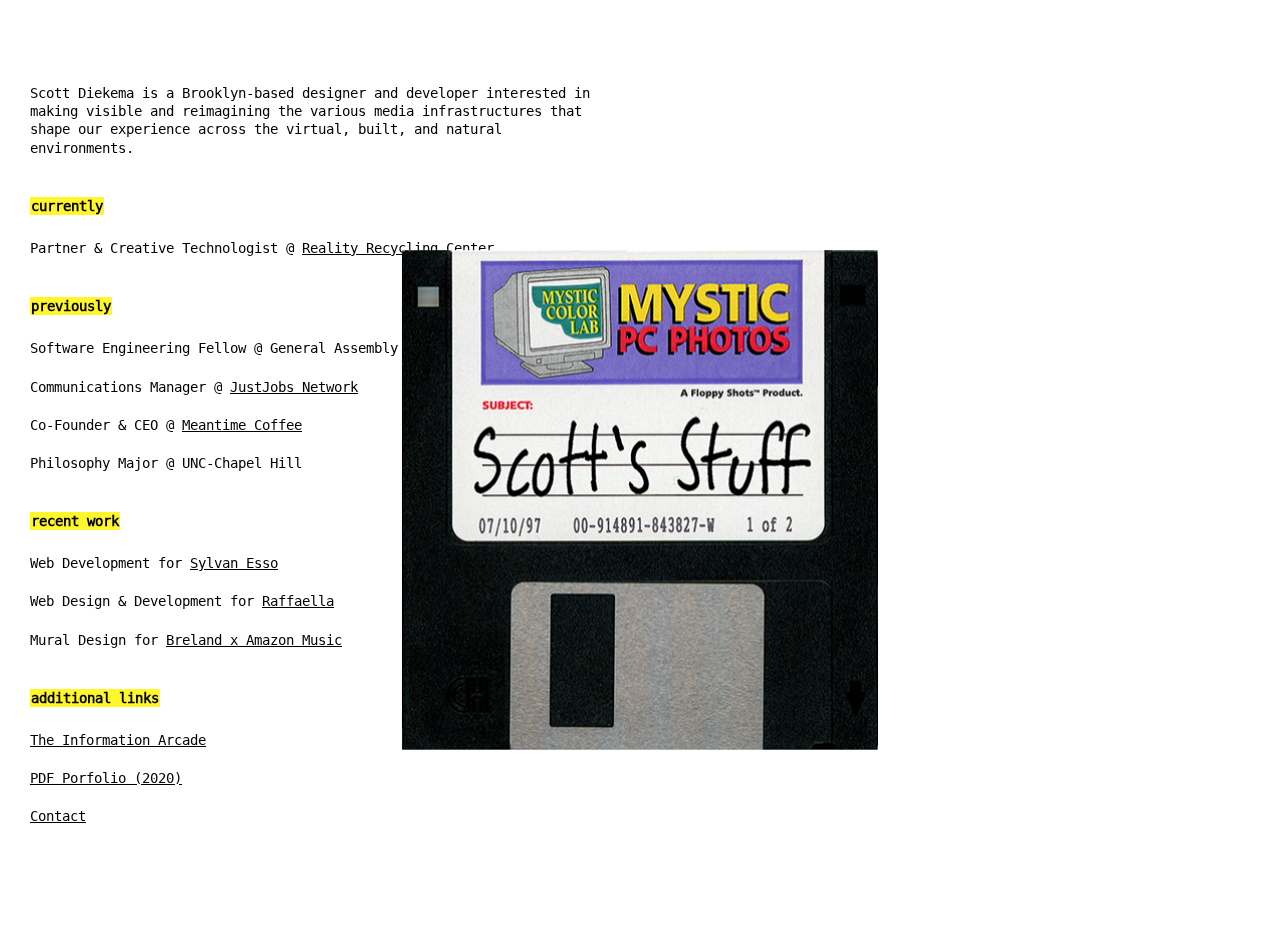
==== index.html @ 45ed8e1a "add recent work" ====
<!doctype html>
<html lang="en">

<head>
  <meta charset="utf-8">
  <meta name="viewport" content="width=device-width, initial-scale=1">
  <title>Scott Diekema</title>
  <meta name="description"
    content="Scott Diekema is a Brooklyn-based designer, developer, and media theorist interested in making visible and reimagining the various media infrastructures that shape our experience across the virtual, built, and natural environments.">
  <link rel="icon" href="img/globe.png">
  <link rel="apple-touch-icon" href="img/globe.png">
  <link rel="stylesheet" href="style.css">
</head>

<body>
  <script src="rotate.js"></script>
  <section class="bio">
    <img src="img/globe.png" class="portrait" alt="Earth">
    <p class="text">
      Scott Diekema is a Brooklyn-based designer and developer interested in making visible and reimagining the various
      media infrastructures that shape our experience across the virtual, built, and natural environments.
    </p>
    <h2 class="header">currently</h2>
    <ul class="list">
      <li class="titles">Partner & Creative Technologist @ <a href="https://www.realityrecycling.center" target="blank"
          class="link">Reality
          Recycling Center</a></li>
    </ul>
    <h2 class="header">previously</h2>
    <ul class="list">
      <li class="titles">Software Engineering Fellow @ General Assembly</li>
      <li class="titles">Communications Manager @ <a href="https://www.justjobsnetwork.org" target="blank"
          class="link">JustJobs Network</a></li>
      <li class="titles">Co-Founder & CEO @ <a href="https://www.meantimecoffee.com" class="link"
          target="blank">Meantime Coffee</a></li>
      <li class="titles">Philosophy Major @ UNC-Chapel Hill</li>
    </ul>
    <h2 class="header">recent work</h2>
    <ul class="list">
      <li class="titles">Web Development for <a href="https://www.sylvanesso.com/" target="blank" class="link">Sylvan
          Esso</a></li>
      <li class="titles">Web Design & Development for <a href="https://raff.world/" target="blank"
          class="link">Raffaella</a></li>
      <li class="titles">Mural Design for <a
          href="https://www.instagram.com/p/CbNiCWpLT5g/https://www.instagram.com/p/CbNiCWpLT5g/" target="blank"
          class="link">Breland x Amazon Music</a></li>
    </ul>
    <h2 class="header">additional links</h2>
    <ul class="list">
      <li class="titles"><a href="https://informationarcade.com/" class="link" target="blank">The Information Arcade</a>
      </li>
      <li class="titles"><a href="https://issuu.com/scottdiekema/docs/scott_diekema_portfolio" class="link"
          target="blank">PDF Porfolio (2020)</a></li>
      <li class="titles"><a href="mailto:scott@scottdiekema.net" class="link" target="blank">Contact</a></li>
    </ul>
  </section>
  <div class="floppy">
    <div class="disk disk-cover"></div>
    <div class="disk disk-left"></div>
    <div class="disk disk-back"></div>
    <div class="disk disk-top"></div>
    <div class="disk disk-right"></div>
    <div class="disk disk-bottom"></div>
  </div>
</body>

</html>
---- style.css ----
@font-face {
    font-family: 'Vera-Mono';
    src: url(fonts/VeraMono.ttf);
}


body {
    background-color: #000000;
    font-family: Vera-Mono;
    color: #75f94c;
    perspective: 1500px;
    height: 100vh;
    line-height: 1.3;
    padding: 0;
    margin: 0;
}

.bio:hover ~ .floppy {
    display: none;
}

.portrait {
    max-width: 165px;
    display: block;
    margin: 0 auto;
    padding: 20px;
}

.bio {
    padding: 10px 0px;
    font-size: 14px;
    max-width: 600px;
    display: block;
    margin: 0 auto;
}

.bio:hover ~ .floppy {
    display: none;
}

.text {
    padding: 10px;
}

.header {
    font-size: 14px;
    color: black;
    background-color: #75f94c;
    padding-left: 10px;
}

.list {
    padding: 0;
    list-style-type: none;
}

.titles {
    padding: 10px;
}

.link {
    color: #75f94c;
}



div.floppy {
    position: absolute;
    top:  50%;
    left: 50%;
    animation: fadeIn 3s;
    transform-style: preserve-3d;
    backface-visibility: hidden;
}


div.disk {
    position: absolute;
    top: 0;
    left: 0;
    background-size: cover;
}

div.disk-cover {
    width: 474px;
    height: 497px;
    background-image: url(img/floppyfrontnew.jpg);
    transform: translateX(-50%) translateY(-50%) translateZ(6.5px);
}

div.disk-back {
    width: 474px;
    height: 497px;
    background-image: url(img/floppybacknew.jpg);
    transform: translateX(-50%) translateY(-50%) rotateY(180deg) translateZ(6.5px);
}

div.disk-right {
    width: 13px;
    height: 497px;
    background-image: url(img/floppyrightnew.jpg);
    transform: translateX(-50%) translateY(-50%) rotateY(90deg) translateZ(237px);
}

div.disk-left {
    width: 13px;
    height: 497px;
    background-image: url(img/floppyleftnew.jpg);
    transform: translateX(-50%) translateY(-50%) rotateY(-90deg) translateZ(237px);
}

div.disk-top {
    width: 474px;
    height: 13px;
    background-image: url(img/floppytopv4.jpg);
    transform: translateX(-50%) translateY(-50%) rotateX(90deg) translateZ(248.5px);
}

div.disk-bottom {
    width: 474px;
    height: 13px;
    background-image: url(img/floppybottomv3.jpg);
    transform: translateX(-50%) translateY(-50%) rotateX(-90deg) translateZ(248.5px);
}


@media (max-width:900px) {
 
    div.floppy {
        display: none;
    }
  
}

@media (min-width:900px) {

    body {
        background-color: white;
        color: black;
    }
    
    .portrait {
        display: none;
    }

    .text {
        margin-block-end: 30px;
    }

    .titles:last-child {
        margin-block-end: 30px;
    }
    
    .bio {
        color: black;
        margin-top: 50px;
        margin-left: 20px;
    }

    .link {
        color: black;
    }    

    .header {
        background-color: #fff62b;
        display: inline;
        margin: 50px 0px 0px 10px;
        padding: 1px 1px;
    }

}
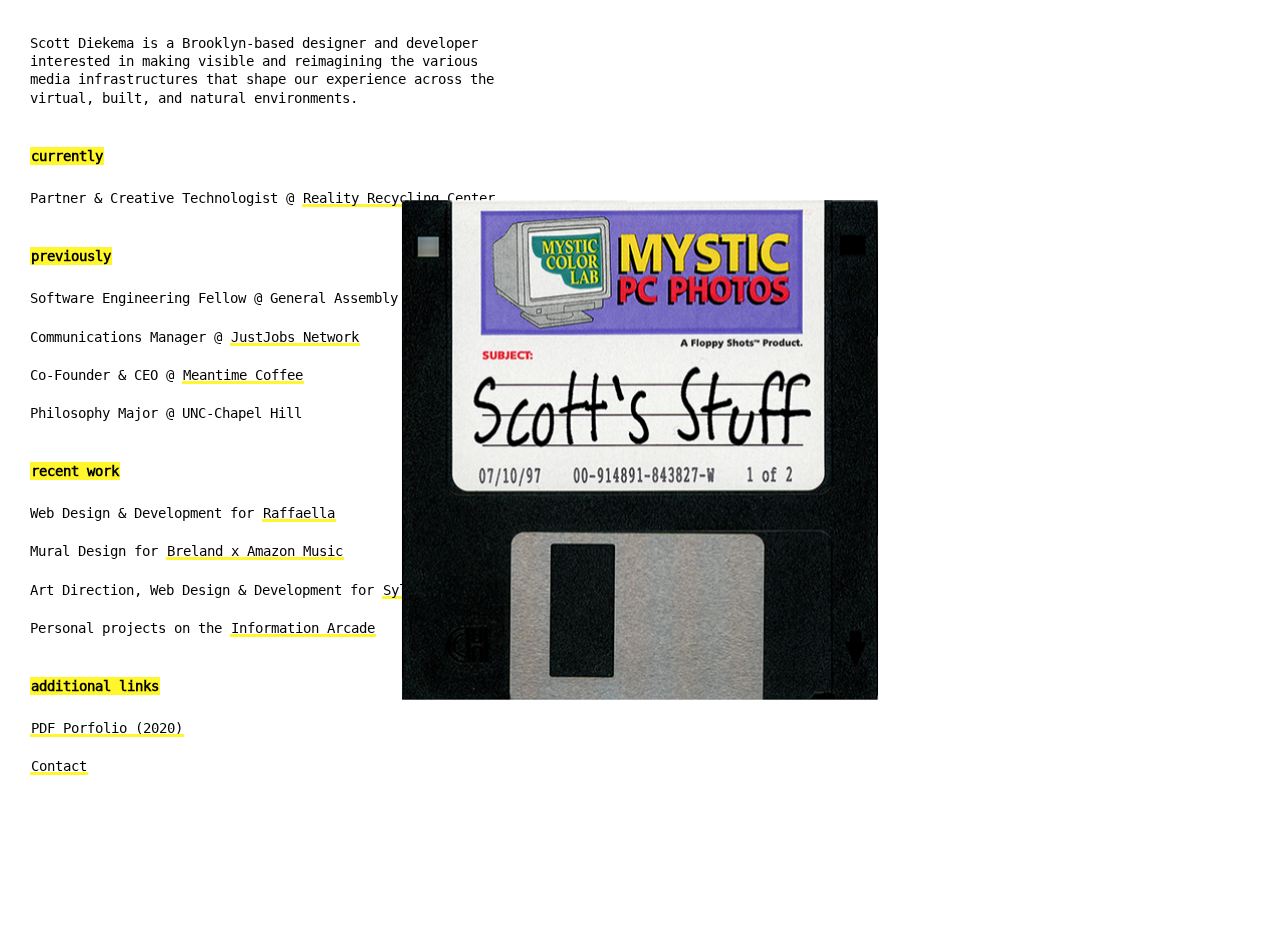
==== commit 8891d01e: "add image hovers" ====
--- a/index.html
+++ b/index.html
@@ -17,42 +17,73 @@
   <section class="bio">
     <img src="img/globe.png" class="portrait" alt="Earth">
     <p class="text">
-      Scott Diekema is a Brooklyn-based designer and developer interested in making visible and reimagining the various
+      Scott Diekema is a Brooklyn-based designer and developer interested in making visible and reimagining the
+      various
       media infrastructures that shape our experience across the virtual, built, and natural environments.
     </p>
     <h2 class="header">currently</h2>
     <ul class="list">
       <li class="titles">Partner & Creative Technologist @ <a href="https://www.realityrecycling.center" target="blank"
-          class="link">Reality
+          class="link" id="rrc">Reality
           Recycling Center</a></li>
     </ul>
     <h2 class="header">previously</h2>
     <ul class="list">
       <li class="titles">Software Engineering Fellow @ General Assembly</li>
-      <li class="titles">Communications Manager @ <a href="https://www.justjobsnetwork.org" target="blank"
-          class="link">JustJobs Network</a></li>
-      <li class="titles">Co-Founder & CEO @ <a href="https://www.meantimecoffee.com" class="link"
-          target="blank">Meantime Coffee</a></li>
+      <li class="titles">Communications Manager @ <a href="https://www.justjobsnetwork.org" target="blank" class="link"
+          id="jjn">JustJobs Network</a></li>
+      <li class="titles">Co-Founder & CEO @ <a href="https://www.meantimecoffee.com" class="link" target="blank"
+          id="mt">Meantime Coffee</a></li>
       <li class="titles">Philosophy Major @ UNC-Chapel Hill</li>
     </ul>
     <h2 class="header">recent work</h2>
     <ul class="list">
-      <li class="titles">Web Development for <a href="https://www.sylvanesso.com/" target="blank" class="link">Sylvan
+      <li class="titles">Web Design & Development for <a href="https://raff.world/" target="blank" class="link"
+          id="raff">Raffaella</a></li>
+      <li class="titles">Mural Design for <a href="https://www.instagram.com/p/Cbam2JoLOjf/" target="blank" class="link"
+          id="am">Breland x Amazon Music</a></li>
+      <li class="titles">Art Direction, Web Design & Development for <a href="https://www.sylvanesso.com/"
+          target="blank" class="link" id="se">Sylvan
           Esso</a></li>
-      <li class="titles">Web Design & Development for <a href="https://raff.world/" target="blank"
-          class="link">Raffaella</a></li>
-      <li class="titles">Mural Design for <a
-          href="https://www.instagram.com/p/CbNiCWpLT5g/https://www.instagram.com/p/CbNiCWpLT5g/" target="blank"
-          class="link">Breland x Amazon Music</a></li>
+      <li class="titles">Personal projects on the <a href="https://informationarcade.com/" class="link" target="blank"
+          id="ia">
+          Information
+          Arcade</a>
+      </li>
     </ul>
     <h2 class="header">additional links</h2>
     <ul class="list">
-      <li class="titles"><a href="https://informationarcade.com/" class="link" target="blank">The Information Arcade</a>
-      </li>
       <li class="titles"><a href="https://issuu.com/scottdiekema/docs/scott_diekema_portfolio" class="link"
-          target="blank">PDF Porfolio (2020)</a></li>
+          target="blank" id="pdf">PDF Porfolio (2020)</a></li>
       <li class="titles"><a href="mailto:scott@scottdiekema.net" class="link" target="blank">Contact</a></li>
     </ul>
+    <ul class="social-icons">
+      <a href="https://www.instagram.com/scottdiekema/">
+        <div class="icon-container">
+          <img src="img/instagram.png" class="icon">
+        </div>
+      </a>
+      <a href="https://github.com/officecowboy">
+        <div class="icon-container">
+          <img src="img/github.png" class="icon">
+        </div>
+      </a>
+      <a href="https://www.linkedin.com/in/scottdiekema">
+        <div class="icon-container">
+          <img src="img/linkedin512.png" class="icon">
+        </div>
+      </a>
+    </ul>
+  </section>
+  <section class="preview">
+    <img src="img/raff_interface.png" class="hover-img" id="raff-img" alt="Raffaella Site Preview">
+    <img src="img/rrc_cloud.png" class="hover-img" id="rrc-img" alt="RRC Site Preview">
+    <img src="img/pdf_portfolio.png" class="hover-img" id="pdf-img" alt="PDF Portfolio Preview">
+    <img src="img/JJN_infographic.png" class="hover-img" id="jjn-img" alt="Global Jobs Discourse">
+    <img src="img/innovatecarolina_edit-4.jpg" class="hover-img" id="mt-img" alt="The Meantime Coffee Co.">
+    <img src="img/breland.jpg" class="hover-img" id="am-img" alt="Breland x Amazon Music Mural">
+    <img src="img/se_poster.jpg" class="hover-img" id="se-img" alt="Sylvan Esso Tour Poster">
+    <img src="img/IA_MACos9_mockup.png" class="hover-img" id="ia-img" alt="Sylvan Esso Tour Poster">
   </section>
   <div class="floppy">
     <div class="disk disk-cover"></div>
@@ -62,6 +93,7 @@
     <div class="disk disk-right"></div>
     <div class="disk disk-bottom"></div>
   </div>
+  <script src="hover.js"></script>
 </body>
 
 </html>--- a/style.css
+++ b/style.css
@@ -1,173 +1,256 @@
 @font-face {
-    font-family: 'Vera-Mono';
-    src: url(fonts/VeraMono.ttf);
-}
-
+  font-family: 'Vera-Mono';
+  src: url(fonts/VeraMono.ttf);
+}
+
+html {
+  max-height: 1000px;
+}
 
 body {
-    background-color: #000000;
-    font-family: Vera-Mono;
-    color: #75f94c;
-    perspective: 1500px;
+  background-color: #000000;
+  font-family: Vera-Mono;
+  color: #75f94c;
+  perspective: 1500px;
+  height: 100vh;
+  line-height: 1.3;
+  padding: 0;
+  margin: 0;
+}
+
+.bio:hover~.floppy {
+  display: none;
+}
+
+.portrait {
+  max-width: 165px;
+  display: block;
+  margin: 0 auto;
+  padding: 20px;
+}
+
+.bio {
+  padding: 10px 0px;
+  font-size: 14px;
+  max-width: 600px;
+  display: block;
+  margin: 0 auto;
+}
+
+.text {
+  padding: 10px;
+  max-width: 500px;
+}
+
+.header {
+  font-size: 14px;
+  color: black;
+  background-color: #75f94c;
+  padding-left: 10px;
+}
+
+.list {
+  padding: 0;
+  list-style-type: none;
+}
+
+.titles {
+  padding: 10px;
+}
+
+.link {
+  color: #75f94c;
+}
+
+.preview {
+  display: none;
+}
+
+.social-icons {
+  display: none;
+}
+
+div.floppy {
+  position: absolute;
+  top: 50%;
+  left: 50%;
+  animation: fadeIn 3s;
+  transform-style: preserve-3d;
+  backface-visibility: hidden;
+}
+
+
+div.disk {
+  position: absolute;
+  top: 0;
+  left: 0;
+  background-size: cover;
+}
+
+div.disk-cover {
+  width: 474px;
+  height: 497px;
+  background-image: url(img/floppyfrontnew.jpg);
+  transform: translateX(-50%) translateY(-50%) translateZ(6.5px);
+}
+
+div.disk-back {
+  width: 474px;
+  height: 497px;
+  background-image: url(img/floppybacknew.jpg);
+  transform: translateX(-50%) translateY(-50%) rotateY(180deg) translateZ(6.5px);
+}
+
+div.disk-right {
+  width: 13px;
+  height: 497px;
+  background-image: url(img/floppyrightnew.jpg);
+  transform: translateX(-50%) translateY(-50%) rotateY(90deg) translateZ(237px);
+}
+
+div.disk-left {
+  width: 13px;
+  height: 497px;
+  background-image: url(img/floppyleftnew.jpg);
+  transform: translateX(-50%) translateY(-50%) rotateY(-90deg) translateZ(237px);
+}
+
+div.disk-top {
+  width: 474px;
+  height: 13px;
+  background-image: url(img/floppytopv4.jpg);
+  transform: translateX(-50%) translateY(-50%) rotateX(90deg) translateZ(248.5px);
+}
+
+div.disk-bottom {
+  width: 474px;
+  height: 13px;
+  background-image: url(img/floppybottomv3.jpg);
+  transform: translateX(-50%) translateY(-50%) rotateX(-90deg) translateZ(248.5px);
+}
+
+
+@media (max-width:900px) {
+
+  div.floppy {
+    display: none;
+  }
+
+}
+
+@media (min-width:900px) {
+
+  body {
+    background-color: white;
+    color: black;
+  }
+
+  .bio {
+    height: 100%;
+    overflow-y: scroll;
+  }
+
+  .portrait {
+    display: none;
+  }
+
+  .content {
+    display: flex;
+    flex-direction: row;
+  }
+
+  .preview {
+    width: 50%;
     height: 100vh;
-    line-height: 1.3;
-    padding: 0;
-    margin: 0;
-}
-
-.bio:hover ~ .floppy {
-    display: none;
-}
-
-.portrait {
-    max-width: 165px;
-    display: block;
-    margin: 0 auto;
-    padding: 20px;
-}
-
-.bio {
-    padding: 10px 0px;
-    font-size: 14px;
-    max-width: 600px;
-    display: block;
-    margin: 0 auto;
-}
-
-.bio:hover ~ .floppy {
-    display: none;
-}
-
-.text {
-    padding: 10px;
-}
-
-.header {
-    font-size: 14px;
-    color: black;
-    background-color: #75f94c;
-    padding-left: 10px;
-}
-
-.list {
-    padding: 0;
-    list-style-type: none;
-}
-
-.titles {
-    padding: 10px;
-}
-
-.link {
-    color: #75f94c;
-}
-
-
-
-div.floppy {
-    position: absolute;
-    top:  50%;
-    left: 50%;
-    animation: fadeIn 3s;
-    transform-style: preserve-3d;
-    backface-visibility: hidden;
-}
-
-
-div.disk {
-    position: absolute;
-    top: 0;
-    left: 0;
-    background-size: cover;
-}
-
-div.disk-cover {
-    width: 474px;
-    height: 497px;
-    background-image: url(img/floppyfrontnew.jpg);
-    transform: translateX(-50%) translateY(-50%) translateZ(6.5px);
-}
-
-div.disk-back {
-    width: 474px;
-    height: 497px;
-    background-image: url(img/floppybacknew.jpg);
-    transform: translateX(-50%) translateY(-50%) rotateY(180deg) translateZ(6.5px);
-}
-
-div.disk-right {
-    width: 13px;
-    height: 497px;
-    background-image: url(img/floppyrightnew.jpg);
-    transform: translateX(-50%) translateY(-50%) rotateY(90deg) translateZ(237px);
-}
-
-div.disk-left {
-    width: 13px;
-    height: 497px;
-    background-image: url(img/floppyleftnew.jpg);
-    transform: translateX(-50%) translateY(-50%) rotateY(-90deg) translateZ(237px);
-}
-
-div.disk-top {
-    width: 474px;
-    height: 13px;
-    background-image: url(img/floppytopv4.jpg);
-    transform: translateX(-50%) translateY(-50%) rotateX(90deg) translateZ(248.5px);
-}
-
-div.disk-bottom {
-    width: 474px;
-    height: 13px;
-    background-image: url(img/floppybottomv3.jpg);
-    transform: translateX(-50%) translateY(-50%) rotateX(-90deg) translateZ(248.5px);
-}
-
-
-@media (max-width:900px) {
- 
-    div.floppy {
-        display: none;
+    display: flex;
+    align-items: center;
+    float: right;
+  }
+
+  .hover-img {
+    max-width: 90%;
+    max-height: 90%;
+    height: auto;
+    display: none;
+    animation: fade 0.3s;
+    transition: ease-in-out;
+  }
+
+  .text {
+    margin-block-end: 30px;
+  }
+
+  .titles:last-child {
+    margin-block-end: 30px;
+  }
+
+  .bio {
+    color: black;
+    margin-top: 0px;
+    margin-left: 20px;
+    padding-right: 20px;
+    max-width: 40%;
+    display: inline-block;
+  }
+
+  .link {
+    padding: 1px 1px;
+    color: black;
+    text-decoration: none;
+    background-image: linear-gradient(transparent 0%,
+        transparent calc(50% - 0.4ex),
+        #fff62b calc(50% - 0.4ex),
+        #fff62b 100%);
+    background-size: 100% 200%;
+    background-position: 0 0;
+    transition: background-position 0.3s ease-in-out, color 0.3s;
+  }
+
+  .link:hover,
+  .link:active {
+    background-position: 0 100%;
+    color: black;
+  }
+
+  @keyframes fade {
+    from {
+      opacity: 0;
     }
-  
-}
-
-@media (min-width:900px) {
-
-    body {
-        background-color: white;
-        color: black;
+
+    to {
+      opacity: 1;
     }
-    
-    .portrait {
-        display: none;
-    }
-
-    .text {
-        margin-block-end: 30px;
-    }
-
-    .titles:last-child {
-        margin-block-end: 30px;
-    }
-    
-    .bio {
-        color: black;
-        margin-top: 50px;
-        margin-left: 20px;
-    }
-
-    .link {
-        color: black;
-    }    
-
-    .header {
-        background-color: #fff62b;
-        display: inline;
-        margin: 50px 0px 0px 10px;
-        padding: 1px 1px;
-    }
-
-}
-
-   
+  }
+
+  .header {
+    background-color: #fff62b;
+    display: inline;
+    margin: 50px 0px 0px 10px;
+    padding: 1px 1px;
+  }
+
+  .social-icons {
+    display: none;
+    flex-direction: row;
+    justify-content: space-between;
+    width: 120px;
+    padding: 0 0 0 5px;
+  }
+
+  .icon-container {
+    width: 32px;
+    height: 32px;
+    display: flex;
+    justify-content: center;
+    align-items: center;
+  }
+
+  .icon {
+    width: 24px;
+  }
+
+  .icon-container:hover {
+    background: #fff62b;
+  }
+
+}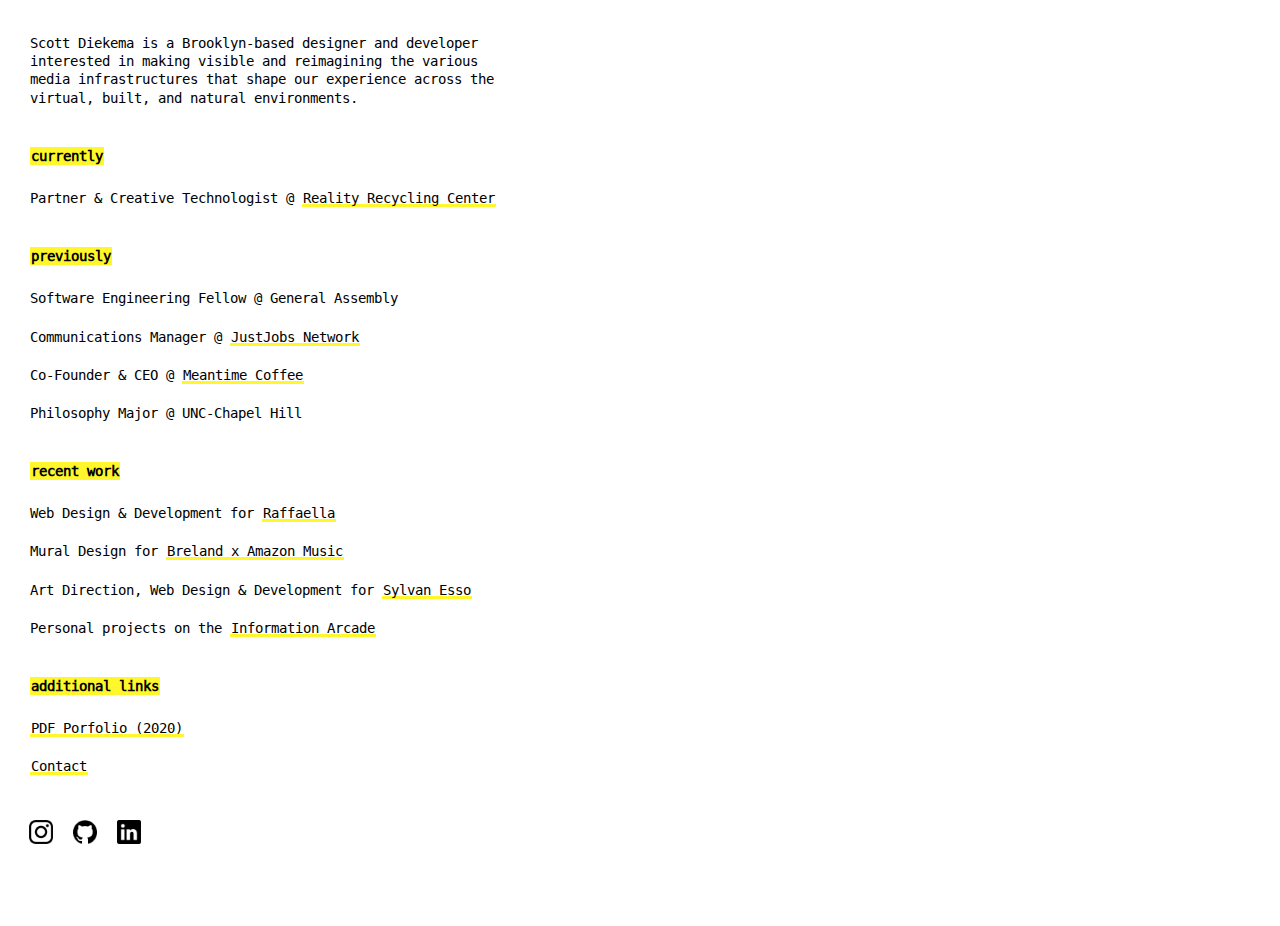
==== commit d12d95a4: "fix Safari floppy glitch" ====
--- a/index.html
+++ b/index.html
@@ -84,15 +84,15 @@
     <img src="img/breland.jpg" class="hover-img" id="am-img" alt="Breland x Amazon Music Mural">
     <img src="img/se_poster.jpg" class="hover-img" id="se-img" alt="Sylvan Esso Tour Poster">
     <img src="img/IA_MACos9_mockup.png" class="hover-img" id="ia-img" alt="Sylvan Esso Tour Poster">
+    <div class="floppy">
+      <div class="disk disk-cover"></div>
+      <div class="disk disk-left"></div>
+      <div class="disk disk-back"></div>
+      <div class="disk disk-top"></div>
+      <div class="disk disk-right"></div>
+      <div class="disk disk-bottom"></div>
+    </div>
   </section>
-  <div class="floppy">
-    <div class="disk disk-cover"></div>
-    <div class="disk disk-left"></div>
-    <div class="disk disk-back"></div>
-    <div class="disk disk-top"></div>
-    <div class="disk disk-right"></div>
-    <div class="disk disk-bottom"></div>
-  </div>
   <script src="hover.js"></script>
 </body>
 
--- a/style.css
+++ b/style.css
@@ -18,9 +18,6 @@
   margin: 0;
 }
 
-.bio:hover~.floppy {
-  display: none;
-}
 
 .portrait {
   max-width: 165px;
@@ -36,6 +33,7 @@
   display: block;
   margin: 0 auto;
 }
+
 
 .text {
   padding: 10px;
@@ -77,6 +75,7 @@
   animation: fadeIn 3s;
   transform-style: preserve-3d;
   backface-visibility: hidden;
+  z-index: -1;
 }
 
 
@@ -85,6 +84,7 @@
   top: 0;
   left: 0;
   background-size: cover;
+  z-index: -1;
 }
 
 div.disk-cover {
@@ -145,11 +145,6 @@
     color: black;
   }
 
-  .bio {
-    height: 100%;
-    overflow-y: scroll;
-  }
-
   .portrait {
     display: none;
   }
@@ -162,6 +157,7 @@
   .preview {
     width: 50%;
     height: 100vh;
+    z-index: 0;
     display: flex;
     align-items: center;
     float: right;
@@ -185,12 +181,16 @@
   }
 
   .bio {
+    height: 100%;
     color: black;
     margin-top: 0px;
-    margin-left: 20px;
+    padding-left: 20px;
     padding-right: 20px;
     max-width: 40%;
     display: inline-block;
+    height: 100%;
+    overflow-y: scroll;
+    z-index: 1;
   }
 
   .link {
@@ -230,7 +230,7 @@
   }
 
   .social-icons {
-    display: none;
+    display: flex;
     flex-direction: row;
     justify-content: space-between;
     width: 120px;
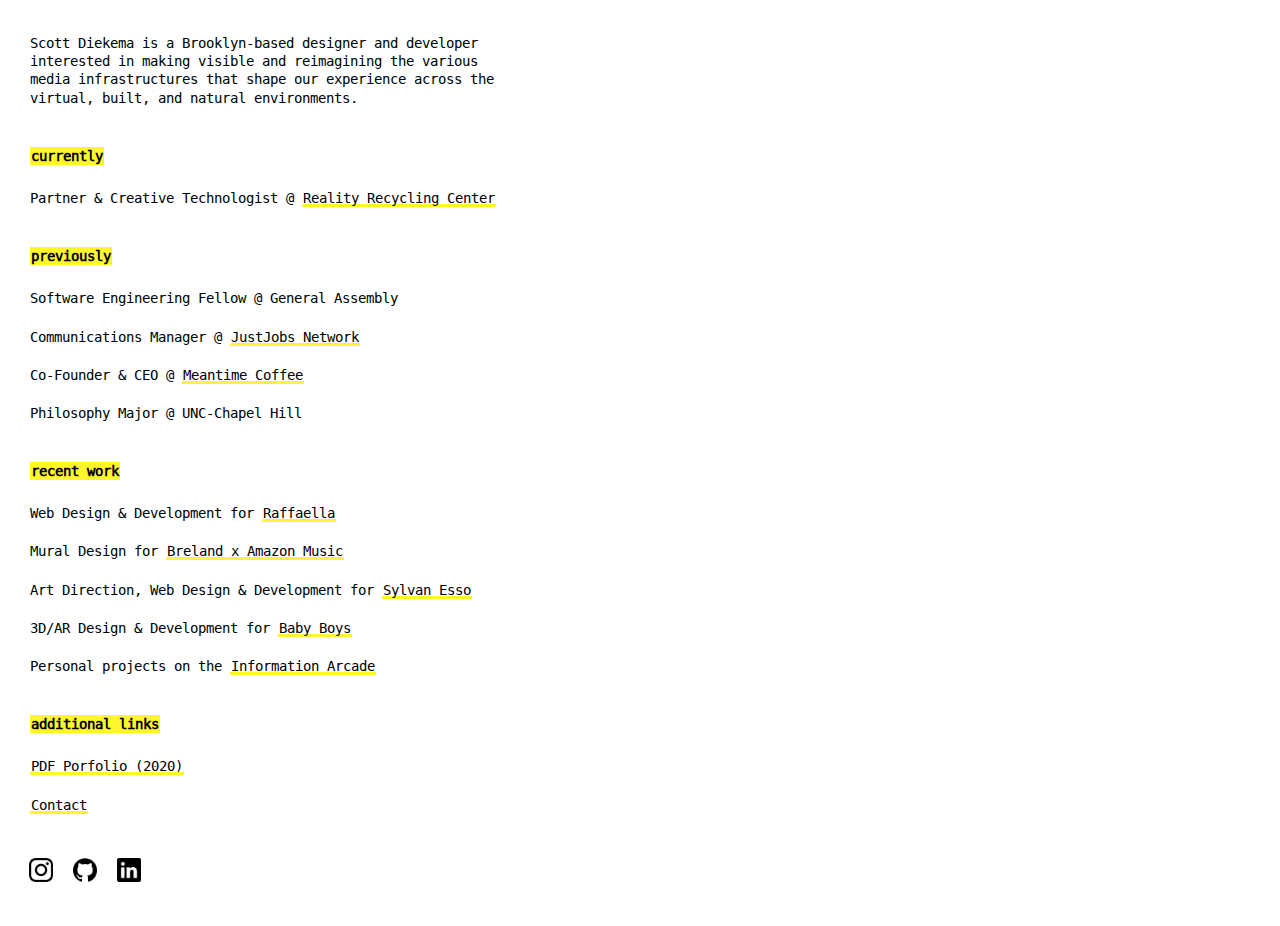
==== commit 2e935fd8: "add video" ====
--- a/index.html
+++ b/index.html
@@ -10,6 +10,8 @@
   <link rel="icon" href="img/globe.png">
   <link rel="apple-touch-icon" href="img/globe.png">
   <link rel="stylesheet" href="style.css">
+  <script src="https://code.jquery.com/jquery-3.4.1.min.js">
+  </script>
 </head>
 
 <body>
@@ -45,6 +47,8 @@
       <li class="titles">Art Direction, Web Design & Development for <a href="https://www.sylvanesso.com/"
           target="blank" class="link" id="se">Sylvan
           Esso</a></li>
+      <li class="titles">3D/AR Design & Development for <a href="https://www.babyboys.sucks/" target="blank"
+          class="link" id="bb">Baby Boys</a></li>
       <li class="titles">Personal projects on the <a href="https://informationarcade.com/" class="link" target="blank"
           id="ia">
           Information
@@ -84,6 +88,10 @@
     <img src="img/breland.jpg" class="hover-img" id="am-img" alt="Breland x Amazon Music Mural">
     <img src="img/se_poster.jpg" class="hover-img" id="se-img" alt="Sylvan Esso Tour Poster">
     <img src="img/IA_MACos9_mockup.png" class="hover-img" id="ia-img" alt="Sylvan Esso Tour Poster">
+    <video class="hover-img" id="bb-vid" width="720" height="900" muted="muted" loop>
+      <source src="/img/babyboysvideo.webm" type="video/webm">
+      <source src="/img/babyboysvideo.mp4" type="video/mp4">
+    </video>
     <div class="floppy">
       <div class="disk disk-cover"></div>
       <div class="disk disk-left"></div>
--- a/style.css
+++ b/style.css
@@ -161,6 +161,7 @@
     display: flex;
     align-items: center;
     float: right;
+    cursor: none;
   }
 
   .hover-img {
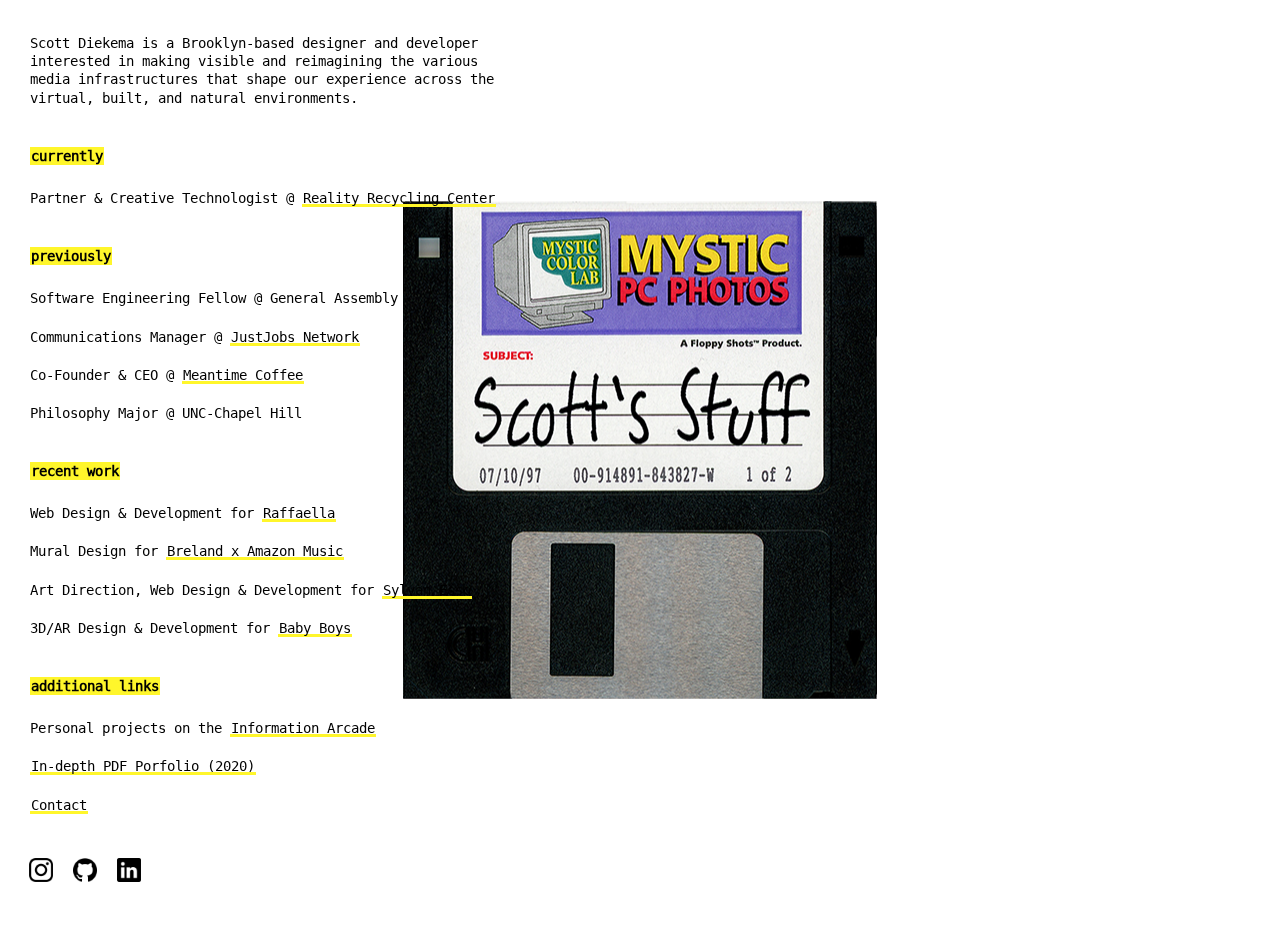
==== commit ffd8096b: "rearrange links" ====
--- a/index.html
+++ b/index.html
@@ -49,16 +49,16 @@
           Esso</a></li>
       <li class="titles">3D/AR Design & Development for <a href="https://www.babyboys.sucks/" target="blank"
           class="link" id="bb">Baby Boys</a></li>
+    </ul>
+    <h2 class="header">additional links</h2>
+    <ul class="list">
       <li class="titles">Personal projects on the <a href="https://informationarcade.com/" class="link" target="blank"
           id="ia">
           Information
           Arcade</a>
       </li>
-    </ul>
-    <h2 class="header">additional links</h2>
-    <ul class="list">
       <li class="titles"><a href="https://issuu.com/scottdiekema/docs/scott_diekema_portfolio" class="link"
-          target="blank" id="pdf">PDF Porfolio (2020)</a></li>
+          target="blank" id="pdf">In-depth PDF Porfolio (2020)</a></li>
       <li class="titles"><a href="mailto:scott@scottdiekema.net" class="link" target="blank">Contact</a></li>
     </ul>
     <ul class="social-icons">
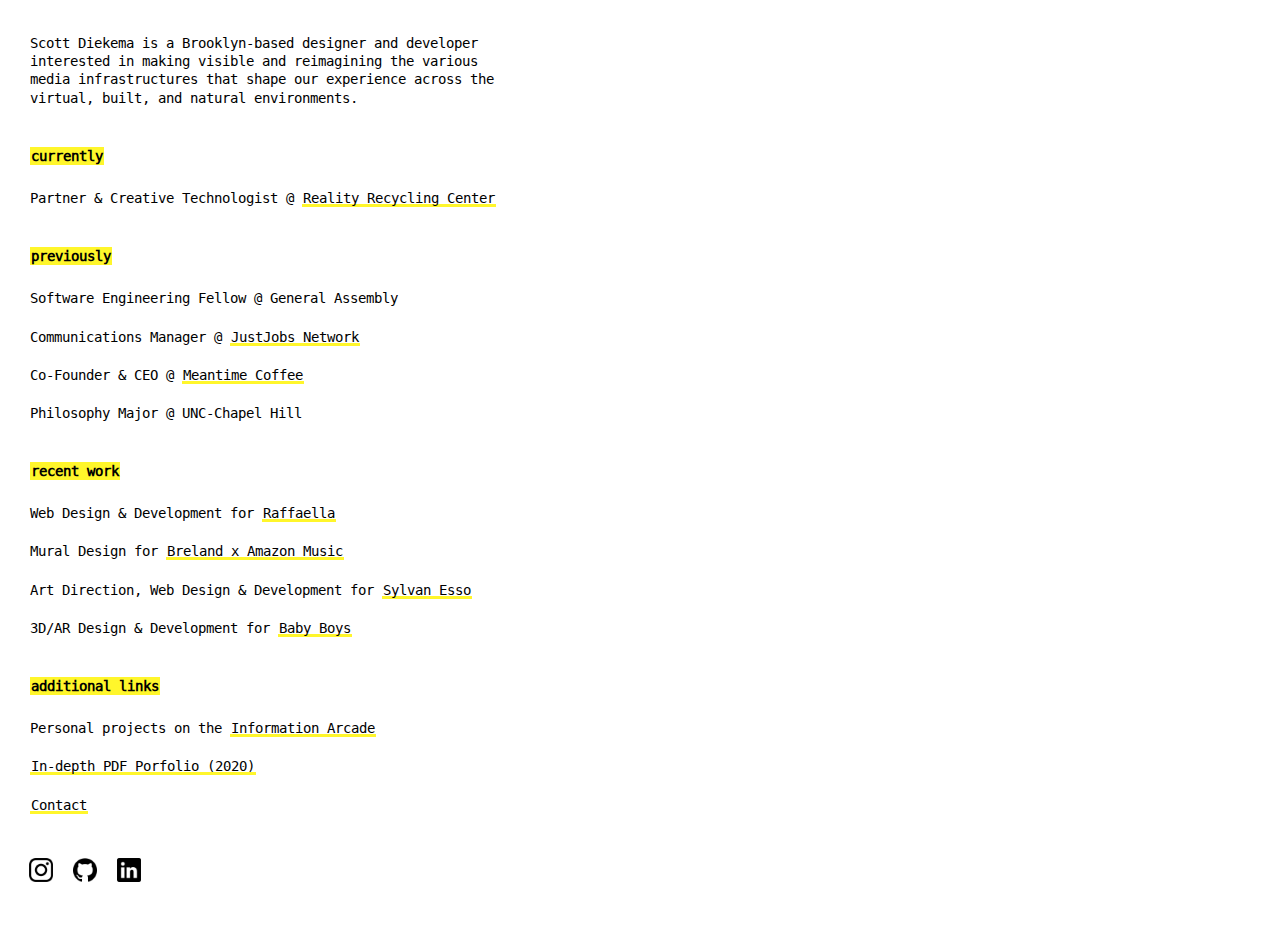
==== commit 8292c787: "add raff computer" ====
--- a/index.html
+++ b/index.html
@@ -80,7 +80,7 @@
     </ul>
   </section>
   <section class="preview">
-    <img src="img/raff_interface.png" class="hover-img" id="raff-img" alt="Raffaella Site Preview">
+    <img src="img/raff_comp.png" class="hover-img" id="raff-img" alt="Raffaella Site Preview">
     <img src="img/rrc_cloud.png" class="hover-img" id="rrc-img" alt="RRC Site Preview">
     <img src="img/pdf_portfolio.png" class="hover-img" id="pdf-img" alt="PDF Portfolio Preview">
     <img src="img/JJN_infographic.png" class="hover-img" id="jjn-img" alt="Global Jobs Discourse">
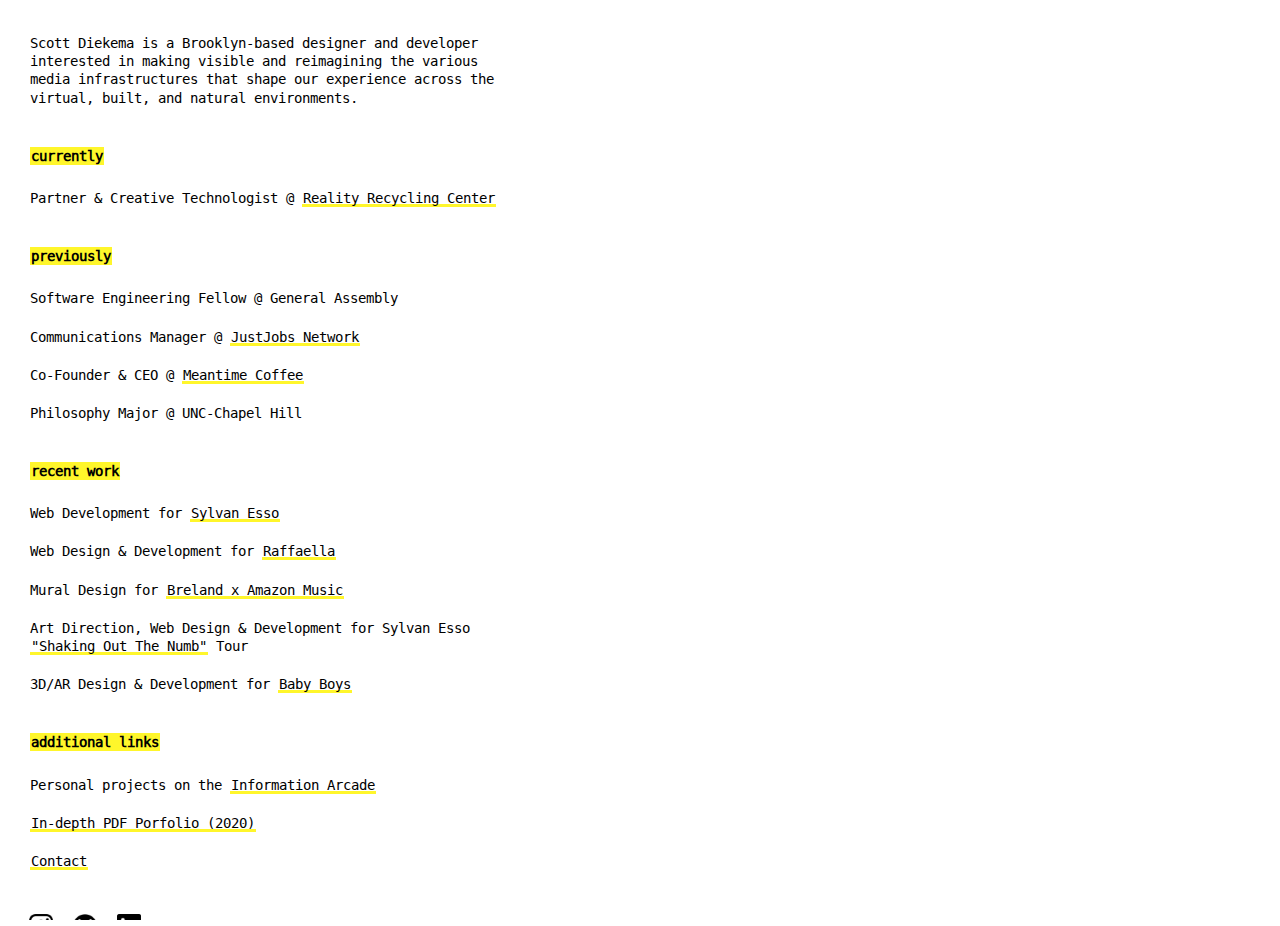
==== commit 3e7ae914: "add second SE project and og image" ====
--- a/index.html
+++ b/index.html
@@ -4,9 +4,18 @@
 <head>
   <meta charset="utf-8">
   <meta name="viewport" content="width=device-width, initial-scale=1">
+
+  <!-- Open Graph / Facebook -->
+  <meta property="og:type" content="website">
+  <meta property="og:url" content="https://www.scottdiekema.net/">
+  <meta property="og:title" content="Scott Diekema">
+  <meta property="og:description"
+    content="Scott Diekema is a Brooklyn-based designer and developer interested in making visible and reimagining the various media infrastructures that shape our experience across the virtual, built, and natural environments.">
+  <meta property="og:image" content="img/ogpreview.jpg">
+
   <title>Scott Diekema</title>
   <meta name="description"
-    content="Scott Diekema is a Brooklyn-based designer, developer, and media theorist interested in making visible and reimagining the various media infrastructures that shape our experience across the virtual, built, and natural environments.">
+    content="Scott Diekema is a Brooklyn-based designer and developer interested in making visible and reimagining the various media infrastructures that shape our experience across the virtual, built, and natural environments.">
   <link rel="icon" href="img/globe.png">
   <link rel="apple-touch-icon" href="img/globe.png">
   <link rel="stylesheet" href="style.css">
@@ -40,13 +49,14 @@
     </ul>
     <h2 class="header">recent work</h2>
     <ul class="list">
+      <li class="titles">Web Development for <a href="https://www.sylvanesso.com/" target="blank" class="link"
+          id="se2">Sylvan Esso</a></li>
       <li class="titles">Web Design & Development for <a href="https://raff.world/" target="blank" class="link"
           id="raff">Raffaella</a></li>
       <li class="titles">Mural Design for <a href="https://www.instagram.com/p/Cbam2JoLOjf/" target="blank" class="link"
           id="am">Breland x Amazon Music</a></li>
-      <li class="titles">Art Direction, Web Design & Development for <a href="https://www.sylvanesso.com/"
-          target="blank" class="link" id="se">Sylvan
-          Esso</a></li>
+      <li class="titles">Art Direction, Web Design & Development for Sylvan
+        Esso <a href="/se-archive" target="blank" class="link" id="se">"Shaking Out The Numb"</a> Tour</li>
       <li class="titles">3D/AR Design & Development for <a href="https://www.babyboys.sucks/" target="blank"
           class="link" id="bb">Baby Boys</a></li>
     </ul>
@@ -92,6 +102,10 @@
       <source src="/img/babyboysvideo.webm" type="video/webm">
       <source src="/img/babyboysvideo.mp4" type="video/mp4">
     </video>
+    <video class="hover-img" id="se-vid" width="720" height="900" muted="muted" loop>
+      <source src="/img/se-preview-2.webm" type="video/webm">
+      <source src="/img/se-preview-2.mp4" type="video/mp4">
+    </video>
     <div class="floppy">
       <div class="disk disk-cover"></div>
       <div class="disk disk-left"></div>
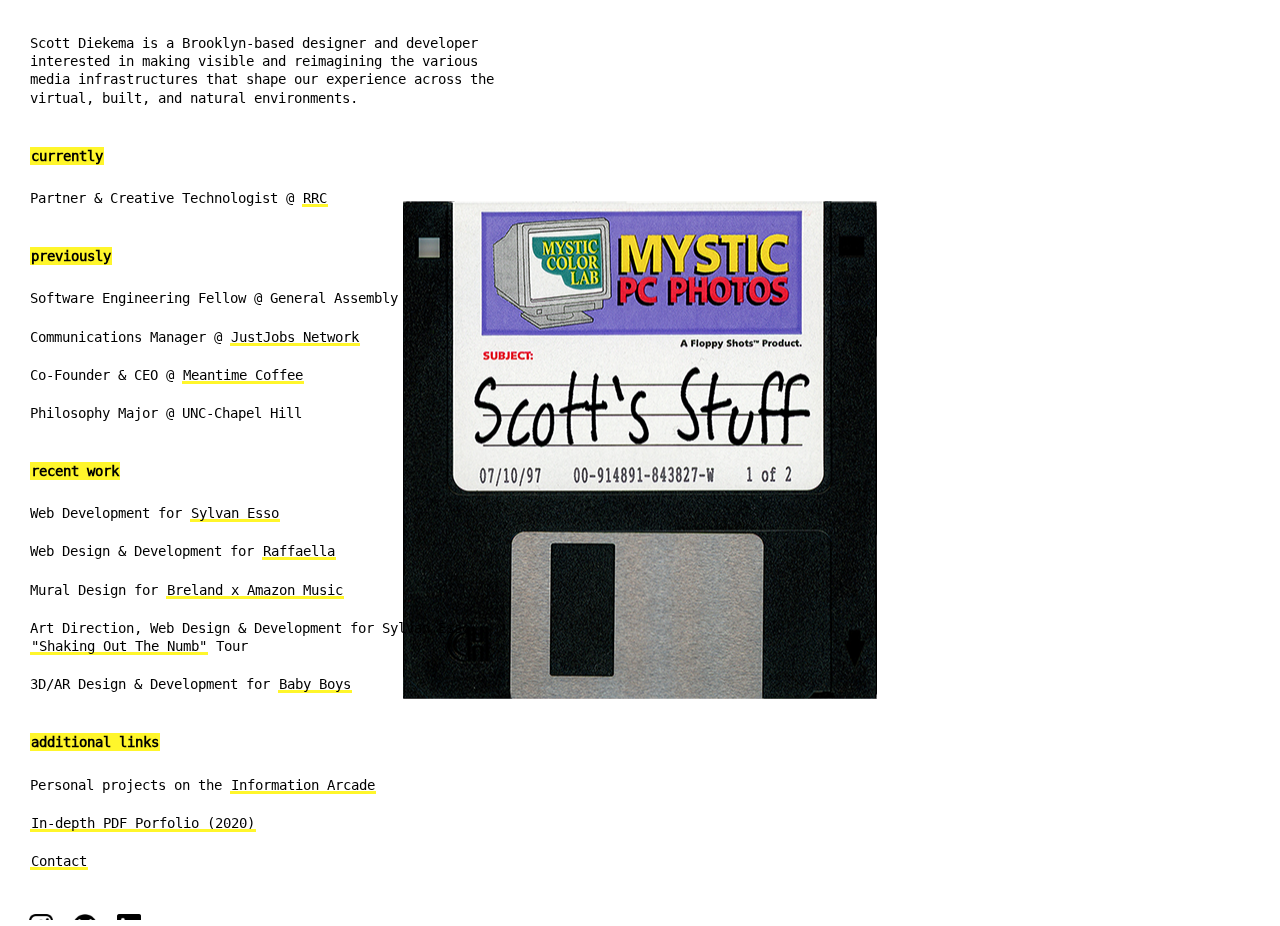
==== commit a0b4c8b6: "change RRC text" ====
--- a/index.html
+++ b/index.html
@@ -35,8 +35,7 @@
     <h2 class="header">currently</h2>
     <ul class="list">
       <li class="titles">Partner & Creative Technologist @ <a href="https://www.realityrecycling.center" target="blank"
-          class="link" id="rrc">Reality
-          Recycling Center</a></li>
+          class="link" id="rrc">RRC</a></li>
     </ul>
     <h2 class="header">previously</h2>
     <ul class="list">
